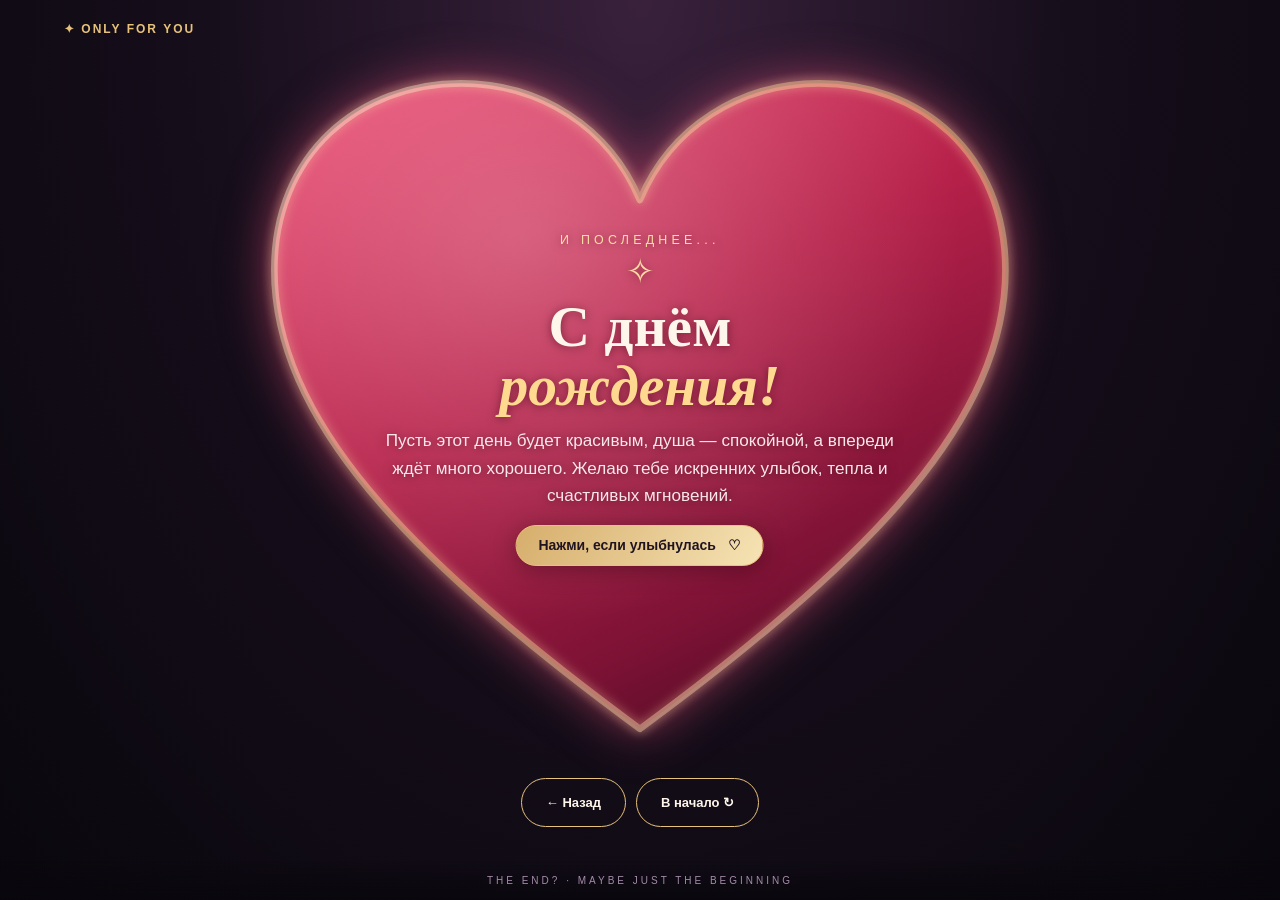
==== final.html @ cea83a6e "ПОЗДРАВЛЕНИЕ" ====
<!doctype html>
<html lang="ru">
<head>
<meta charset="utf-8">
<meta name="viewport" content="width=device-width,initial-scale=1">
<title>С днём рождения ✦</title>
<link rel="icon" href="data:image/svg+xml,%3Csvg xmlns=%27http://www.w3.org/2000/svg%27 viewBox=%270 0 100 100%27%3E%3Ctext x=%2750%27 y=%2778%27 font-size=%2780%27 text-anchor=%27middle%27 fill=%27%23e8c27a%27%3E%E2%9C%A6%3C/text%3E%3C/svg%3E">
<link rel="stylesheet" href="style.css">
</head>
<body class="final-page">
<header class="top"><a class="brand" href="index.html">✦ ONLY FOR YOU</a></header>

<main>
  <!-- Сердце вместо рамки: контур рисуется одной линией, а заливка следует за ней (всё — SVG, анимация в style.css) -->
  <section class="heart-stage" id="heartStage">
    <svg class="heart-svg" viewBox="0 0 200 180" preserveAspectRatio="none" aria-hidden="true" focusable="false">
      <defs>
        <linearGradient id="heartFillGrad" x1=".2" y1="0" x2=".75" y2="1">
          <stop offset="0" stop-color="#e2486f"/>
          <stop offset=".42" stop-color="#b52049"/>
          <stop offset=".8" stop-color="#7c1235"/>
          <stop offset="1" stop-color="#4d0a22"/>
        </linearGradient>
        <radialGradient id="heartShine" cx=".34" cy=".24" r=".6">
          <stop offset="0" stop-color="#ffd0d8" stop-opacity=".30"/>
          <stop offset="1" stop-color="#ffd0d8" stop-opacity="0"/>
        </radialGradient>
        <linearGradient id="heartLineGrad" x1="0" y1="0" x2="1" y2="1">
          <stop offset="0" stop-color="#ffe9cf"/>
          <stop offset=".5" stop-color="#f3cf85"/>
          <stop offset="1" stop-color="#ffd3c4"/>
        </linearGradient>
        <filter id="heartSoft" x="-20%" y="-20%" width="140%" height="140%"><feGaussianBlur stdDeviation="5"/></filter>
        <!-- маска заливки: толстая линия по тому же контуру, «рисуется» вслед за основной линией -->
        <mask id="heartRevealMask" maskUnits="userSpaceOnUse" x="-30" y="-30" width="260" height="240">
          <path class="heart-reveal" pathLength="1" fill="none" stroke="#fff" stroke-width="170" stroke-linejoin="round"
                filter="url(#heartSoft)"
                d="M100 172 C40 128 6 92 6 54 C6 24 28 6 54 6 C74 6 92 17 100 36 C108 17 126 6 146 6 C172 6 194 24 194 54 C194 92 160 128 100 172 Z"/>
        </mask>
      </defs>

      <g class="heart-body" id="heartFill" mask="url(#heartRevealMask)">
        <path d="M100 172 C40 128 6 92 6 54 C6 24 28 6 54 6 C74 6 92 17 100 36 C108 17 126 6 146 6 C172 6 194 24 194 54 C194 92 160 128 100 172 Z" fill="url(#heartFillGrad)"/>
        <path d="M100 172 C40 128 6 92 6 54 C6 24 28 6 54 6 C74 6 92 17 100 36 C108 17 126 6 146 6 C172 6 194 24 194 54 C194 92 160 128 100 172 Z" fill="url(#heartShine)"/>
      </g>

      <path class="heart-line" pathLength="1" fill="none" stroke="url(#heartLineGrad)" stroke-width="1.7" stroke-linejoin="round" stroke-linecap="round"
            d="M100 172 C40 128 6 92 6 54 C6 24 28 6 54 6 C74 6 92 17 100 36 C108 17 126 6 146 6 C172 6 194 24 194 54 C194 92 160 128 100 172 Z"/>
      <circle class="heart-pen" r="2.4" cx="0" cy="0" fill="#fff4dc"/>
    </svg>

    <div class="heart-content">
      <div class="eyebrow">И последнее...</div>
      <div class="flower">✧</div>
      <h2>С днём<br><em>рождения!</em></h2>
      <p class="copy">Пусть этот день будет красивым, душа — спокойной, а впереди ждёт много хорошего. Желаю тебе искренних улыбок, тепла и счастливых мгновений.</p>
      <button class="btn" id="wow">Нажми, если улыбнулась <span>♡</span></button>
      <p id="reply" class="copy" hidden>Тогда сюрприз удался ✨ Пусть улыбка сегодня не исчезает!</p>
    </div>
  </section>

  <p class="heart-nav">
    <a class="btn ghost" href="message.html">← Назад</a>
    <a class="btn ghost" href="index.html">В начало ↻</a>
  </p>
</main>
<div class="footer">THE END? · MAYBE JUST THE BEGINNING</div>

<script>
document.getElementById('wow').addEventListener('click',()=>{document.getElementById('reply').hidden=false;for(let i=0;i<32;i++){const e=document.createElement('span');e.textContent=['✦','♡','✧'][i%3];e.style.cssText=`position:fixed;left:${Math.random()*100}vw;top:-30px;color:#e8c27a;font-size:${16+Math.random()*22}px;z-index:5;pointer-events:none;transition:transform 2.5s linear,opacity 2.5s linear`;document.body.appendChild(e);requestAnimationFrame(()=>{e.style.transform=`translateY(${innerHeight+70}px) rotate(${Math.random()*500}deg)`;e.style.opacity='0'});setTimeout(()=>e.remove(),2600)}});

/* Когда заливка дошла до конца, снимаем маску: сердце гарантированно закрашено целиком, без пустых участков */
(() => {
  const fill = document.getElementById('heartFill');
  const reveal = document.querySelector('.heart-reveal');
  const done = () => fill && fill.removeAttribute('mask');
  if (reveal) reveal.addEventListener('animationend', done, { once: true });
  setTimeout(done, 7500);   // страховка, если анимация не запустилась
})();
</script>
</body>
</html>
---- style.css ----
:root{--bg:#100b14;--panel:#1b111f;--gold:#e8c27a;--cream:#fff6eb;--muted:#c9b9c9}*{box-sizing:border-box}body{margin:0;background:radial-gradient(ellipse at 50% 0,#39213c 0,#160e1b 48%,#09070d 100%);color:var(--cream);font-family:Georgia,'Times New Roman',serif;min-height:100vh}a{color:inherit;text-decoration:none}.top{display:flex;justify-content:space-between;align-items:center;padding:22px clamp(18px,5vw,70px);font:12px Arial,sans-serif;letter-spacing:2px;color:var(--gold)}.brand{font-weight:bold}main{width:min(960px,92vw);margin:0 auto;min-height:78vh;display:flex;align-items:center;justify-content:center;text-align:center;padding:38px 0 70px}.panel{width:100%;border:1px solid #9e784b55;background:#130d19b8;border-radius:26px;padding:clamp(28px,6vw,70px);box-shadow:0 25px 90px #0007;position:relative;overflow:hidden}.eyebrow{font:11px Arial,sans-serif;letter-spacing:4px;color:var(--gold);text-transform:uppercase}.ornament{color:var(--gold);font-size:35px;margin:20px}.panel h1,.panel h2{font-weight:normal;font-size:clamp(36px,7vw,72px);line-height:1.05;margin:18px 0}.panel h1 em,.panel h2 em{color:var(--gold);font-weight:normal}.copy{color:var(--muted);font:16px/1.8 Arial,sans-serif;max-width:610px;margin:20px auto 30px}.btn{display:inline-flex;align-items:center;gap:20px;padding:16px 24px;border:1px solid var(--gold);border-radius:999px;background:linear-gradient(120deg,#d6ae6c,#f6e3b4);color:#211421;font: bold 13px Arial,sans-serif;cursor:pointer;transition:.2s}.btn:hover{transform:translateY(-2px);box-shadow:0 8px 35px #d6ae6c55}.ghost{background:transparent;color:var(--cream);margin-left:8px}.hint{font:12px/1.7 Arial,sans-serif;color:var(--muted)}.flower{font-size:60px;color:var(--gold);margin:15px}.footer{position:fixed;bottom:0;left:0;right:0;text-align:center;padding:14px;background:linear-gradient(transparent,#09070dee);font:10px Arial,sans-serif;letter-spacing:3px;color:#a58caa}@media(max-width:600px){.top{padding:18px}.panel{padding:28px 18px}.btn{margin:6px}.copy{font-size:14px}}


/* Smooth scene transition */
body{opacity:1;transition:opacity .55s ease,filter .55s ease;overflow-x:hidden}
.page-enter{animation:pageReveal .8s cubic-bezier(.22,.7,.25,1) both}
@keyframes pageReveal{from{opacity:0}to{opacity:1}}
.transition-curtain{position:fixed;inset:0;z-index:50;display:flex;align-items:center;justify-content:center;background:radial-gradient(ellipse at center,#3c2140 0,#100b14 68%);opacity:0;pointer-events:none;transition:opacity .68s ease}
.transition-curtain span{color:var(--gold);font-size:clamp(42px,8vw,90px);text-shadow:0 0 45px #e8c27a99;transform:scale(.5) rotate(-35deg);opacity:0}
.page-leaving{overflow:hidden;opacity:0;filter:blur(7px);transform:scale(1.025)}
.page-leaving .transition-curtain{opacity:1}
.page-leaving .transition-curtain span{animation:starBloom .65s ease forwards}
@keyframes starBloom{50%{opacity:1;transform:scale(1.15) rotate(0)}100%{opacity:0;transform:scale(1.8) rotate(35deg)}}
.landing-hint{margin-top:17px;margin-bottom:0;font-size:12px}
.start-btn{min-width:245px;justify-content:center}
@media(prefers-reduced-motion:reduce){*,*::before,*::after{animation-duration:.01ms!important;transition-duration:.01ms!important;scroll-behavior:auto!important}}


/* Full-screen dance background (shared by index.html and message.html) */
.bg-dance-video{position:fixed;top:calc(50% + 6vh);left:50%;width:200%;height:200%;object-fit:cover;object-position:center;transform:translate(-50%,-50%);transform-origin:center center;z-index:-3;filter:brightness(.48) saturate(.78);}
.bg-vignette{position:fixed;inset:0;z-index:-2;pointer-events:none;background:linear-gradient(90deg,rgba(9,6,13,.72),rgba(9,6,13,.22) 50%,rgba(9,6,13,.72)),linear-gradient(0deg,rgba(9,6,13,.75),transparent 45%,rgba(9,6,13,.45))}
@media(max-width:600px){.bg-dance-video{object-position:center}}

/* ==========================================================================
   Landing screen (index.html) - independent layers, bottom to top:
     -3  .landing-bg-video     background video (200% x 200%, +6vh, dimmed; rule above)
     -2  .landing-video-shade  dark overlay on top of the video
     10  .top / main / .footer page content (real HTML button lives here)
     11  #introParticles       particle canvas, never intercepts the mouse
   ========================================================================== */
.landing-page{
  position:relative;
  isolation:isolate;                 /* keeps the z-index:-3 video inside the page */
  min-height:100vh;min-height:100svh;
  overflow-x:hidden;overflow-y:auto; /* scrolls only if the window is really too short */
  background:#050408;
}
.landing-page.page-enter{animation:landingPageFade .55s ease both}
@keyframes landingPageFade{from{opacity:0}to{opacity:1}}

.landing-page .landing-bg-video{max-width:none;pointer-events:none}

.landing-page .landing-video-shade{
  position:fixed;inset:0;z-index:-2;pointer-events:none;
  background:
    linear-gradient(90deg,rgba(5,4,8,.72),rgba(5,4,8,.18) 50%,rgba(5,4,8,.72)),
    linear-gradient(0deg,rgba(5,4,8,.70),rgba(5,4,8,.10) 48%,rgba(5,4,8,.58));
}

.landing-page .top,
.landing-page main,
.landing-page .footer{z-index:10}
.landing-page .top,
.landing-page main{position:relative}
.landing-page .top{text-shadow:0 1px 12px #000}
.landing-page main{
  width:min(960px,92vw);
  min-height:calc(100vh - 58px);min-height:calc(100svh - 58px);
  margin:0 auto;display:flex;align-items:center;justify-content:center;
  text-align:center;padding:20px 0 56px;
}
.landing-page .panel{
  width:100%;max-width:850px;
  padding:clamp(26px,5vw,64px);
  position:relative;overflow:visible;
  background:rgba(7,5,10,.32);
  border:1px solid rgba(232,194,122,.20);border-radius:28px;
  box-shadow:0 20px 80px rgba(0,0,0,.14);
  backdrop-filter:blur(2px);-webkit-backdrop-filter:blur(2px);
}
.landing-page .eyebrow,
.landing-page .ornament,
.landing-page .panel h1,
.landing-page .copy,
.landing-page .landing-hint{
  text-shadow:0 2px 18px rgba(0,0,0,.85);
  animation:landingTextIn .85s ease both;
}
.landing-page .eyebrow{animation-delay:.10s}
.landing-page .ornament{animation-delay:.22s}
.landing-page .panel h1{animation-delay:.34s}
.landing-page .copy{animation-delay:.46s}
.landing-page .landing-hint{animation-delay:.58s}
@keyframes landingTextIn{
  from{opacity:0;transform:translateY(16px);filter:blur(5px)}
  to{opacity:1;transform:translateY(0);filter:blur(0)}
}
.landing-page .panel h1{font-size:clamp(38px,6.5vw,72px);line-height:1.05}
.landing-page .copy{color:#f2e8f2;max-width:610px}

/* Real <a> button. It is hidden ONLY while the particle intro runs (html.js-intro). */
.landing-page .start-btn,
.letter-page .open-btn{
  position:relative;z-index:12;min-width:245px;justify-content:center;
  opacity:1;pointer-events:auto;transform:translateY(0) scale(1);filter:none;
  transition:opacity .9s ease,transform .9s cubic-bezier(.2,.8,.2,1),filter .9s ease,box-shadow .6s ease;
}
html.js-intro .landing-page .start-btn:not(.is-visible),
html.js-intro .letter-page .open-btn:not(.is-visible){
  opacity:0;pointer-events:none;
  transform:translateY(14px) scale(.88);filter:blur(8px);
  /* fail-open: if the script ever dies, the button still shows up by itself */
  animation:introFailOpen .01s linear 7s forwards;
}
@keyframes introFailOpen{to{opacity:1;pointer-events:auto;transform:none;filter:none}}
.landing-page .start-btn.is-visible,
.letter-page .open-btn.is-visible{
  opacity:1;pointer-events:auto;transform:translateY(0) scale(1);filter:blur(0);
  box-shadow:0 0 26px rgba(232,194,122,.62),0 0 72px rgba(205,160,230,.28);
  animation:buttonPulse 2.4s ease-in-out 1s 2;
}
@keyframes buttonPulse{
  0%,100%{box-shadow:0 0 24px rgba(232,194,122,.46),0 0 46px rgba(205,160,230,.16)}
  50%{box-shadow:0 0 36px rgba(255,230,177,.88),0 0 84px rgba(205,160,230,.42)}
}
.landing-page .start-btn:hover,
.letter-page .open-btn.is-visible:not(:disabled):hover{transform:translateY(-2px) scale(1.02)}

/* Particle canvas: above the content, below nothing, transparent to clicks */
.landing-page #introParticles{
  position:fixed;inset:0;width:100%;height:100%;z-index:11;
  display:block;pointer-events:none;opacity:1;
  transition:opacity 1.2s ease;
}
.landing-page #introParticles.is-fading{opacity:0}
.landing-page #introParticles.is-done{visibility:hidden}

.landing-page .transition-curtain{z-index:50}
.landing-page .footer{background:linear-gradient(transparent,rgba(5,4,8,.82))}
/* leaving animation must not put transform/filter on <body> (it would re-anchor the fixed video) */
.landing-page.page-leaving,
.letter-page.page-leaving{filter:none;transform:none;overflow:hidden}

@media(max-width:600px){
  .landing-page .panel{padding:26px 18px;background:rgba(7,5,10,.50)}
  .landing-page .copy{font-size:14px}
  .landing-page .start-btn{min-width:220px}
}
@media(prefers-reduced-motion:reduce){
  .landing-page .eyebrow,.landing-page .ornament,.landing-page .panel h1,
  .landing-page .copy,.landing-page .landing-hint{animation:none}
  /* the generic reduced-motion rule above squashes every transition to .01ms; keep the button reveal */
  .landing-page .start-btn,.letter-page .open-btn{transition-duration:.9s!important}
  .landing-page #introParticles{transition-duration:1.2s!important}
}

/* Low screens (phone in landscape, small windows): compact panel so the button stays on screen */
@media(max-height:600px){
  .landing-page .top{padding-top:10px;padding-bottom:10px}
  .landing-page main{min-height:calc(100vh - 34px);min-height:calc(100svh - 34px);padding:8px 0 44px}
  .landing-page .panel{padding:16px clamp(18px,5vw,40px)}
  .landing-page .ornament,.landing-page .landing-hint{display:none}
  .landing-page .panel h1{font-size:clamp(24px,7vh,40px);margin:8px 0}
  .landing-page .copy{font-size:13px;line-height:1.5;margin:8px auto 14px}
}


/* ==========================================================================
   Letter page (message.html): видео → затемнение → [содержимое z10] → канвас частиц z11 → навигация z12
   Видео и затемнение берутся из общих правил .bg-dance-video / .bg-vignette выше (те же 200% / +6vh / brightness .48).
   Кнопка #openLetter использует те же правила, что и кнопка первой страницы (см. общие селекторы выше).
   ========================================================================== */
.letter-page{
  position:relative;isolation:isolate;height:100vh;overflow:hidden;background:#050408;
  --reserve:112px;                                   /* место под кнопки навигации внизу */
  --ew:min(440px,80vw);--eh:calc(var(--ew)*.682);    /* размер конверта */
  --sw:min(580px,92vw);                              /* ширина письма */
  --stage-h:calc(100vh - 58px - var(--reserve));
  --sheet-max-h:calc(var(--stage-h) - 30px);
}
@supports (height:100svh){.letter-page{height:100svh;--stage-h:calc(100svh - 58px - var(--reserve))}}
.letter-page .bg-dance-video{max-width:none;pointer-events:none}
.letter-page .top{position:relative;z-index:10;text-shadow:0 1px 12px #000}
.letter-page .footer{z-index:9;pointer-events:none;background:linear-gradient(transparent,rgba(5,4,8,.82))}

.letter-page .letter-stage{
  overflow-x:clip;                                   /* ничто (ореол, тени, перо клапана) не расширяет страницу на телефоне */
  position:relative;z-index:10;width:100%;max-width:none;margin:0;padding:0;min-height:0;
  height:var(--stage-h);display:grid;place-items:center;
}
.letter-page #letterParticles{position:fixed;inset:0;width:100%;height:100%;z-index:11;display:block;pointer-events:none}

/* ---- кнопка ---- */
.gate{grid-area:1/1;position:relative;z-index:2;display:flex;flex-direction:column;align-items:center;text-align:center;padding:0 18px}
.gate .eyebrow,.gate .ornament,.gate .gate-hint{text-shadow:0 2px 18px rgba(0,0,0,.85);animation:landingTextIn .85s ease both}
.gate .ornament{animation-delay:.18s;margin:14px 0 22px}
.gate .gate-hint{animation-delay:.5s;margin:18px 0 0;font-size:12px;color:#e6d9e6}
.letter-page .open-btn{font-size:14px;padding:18px 30px}
.letter-page .open-btn:disabled{cursor:default}

/* ---- сцена с конвертом ---- */
.scene{grid-area:1/1;position:relative;z-index:3;width:var(--ew);height:var(--eh);perspective:1400px;pointer-events:none}
.js .scene:not(.is-on){visibility:hidden}
.scene.is-read .sheet{pointer-events:auto}
.rig{position:absolute;inset:0;z-index:1;perspective:900px}
.letter-halo{position:absolute;left:50%;top:50%;z-index:0;width:min(calc(var(--sw)*1.6),100vw);height:calc(var(--sheet-max-h)*1.2);
  transform:translate(-50%,-50%);opacity:0;pointer-events:none;
  background:radial-gradient(ellipse at center,rgba(255,196,140,.32),rgba(232,140,190,.13) 46%,transparent 72%)}

/* слои конверта: back 1 → открытый клапан 2 → письмо 3 → передний карман 4 → закрытый клапан 5 → письмо над всем 6 */
.env-part{position:absolute;pointer-events:none}
.env-back,.env-front{inset:0}
.env-back{z-index:1;filter:drop-shadow(0 16px 26px rgba(0,0,0,.55))}
.env-front{z-index:4}
.env-back svg,.env-front svg,.flap-face svg{display:block;width:100%;height:100%}
.env-glow{z-index:1;left:12%;top:8%;width:76%;height:70%;opacity:0;mix-blend-mode:screen;
  background:radial-gradient(ellipse at 50% 55%,rgba(255,214,150,.85),rgba(255,170,120,.30) 45%,transparent 72%)}
.env-flap{z-index:5;left:0;top:0;width:100%;height:59.4%;transform-origin:50% 0}
.env-flap.is-open{z-index:2}
.flap-face{position:absolute;inset:0}
.flap-face svg{filter:drop-shadow(0 3px 5px rgba(0,0,0,.45))}
.flap-in{display:none}
.env-flap.is-open .flap-out{display:none}
.env-flap.is-open .flap-in{display:block}
.seal{position:absolute;left:50%;top:84%;width:calc(var(--ew)*.135);aspect-ratio:1;transform:translate(-50%,-50%)}
.seal svg{display:block;width:100%;height:100%;filter:drop-shadow(0 3px 5px rgba(0,0,0,.6))}
.env-shadow{z-index:0;left:6%;right:6%;bottom:-11%;height:17%;opacity:.7;filter:blur(12px);
  background:radial-gradient(ellipse at center,rgba(0,0,0,.72),transparent 70%)}

/* ---- лист письма ---- */
.sheet{position:absolute;left:50%;top:0;z-index:3;width:var(--sw);transform-origin:50% 0;
  filter:drop-shadow(0 18px 32px rgba(0,0,0,.55)) drop-shadow(0 0 24px rgba(255,205,140,.16))}
.sheet-paper{
  position:relative;max-height:var(--sheet-max-h);overflow-x:hidden;overflow-y:auto;
  padding:clamp(26px,5.4vw,52px) clamp(22px,5.8vw,54px);
  border-radius:4px;color:#3d2230;scrollbar-width:thin;scrollbar-color:rgba(150,100,60,.4) transparent;
  background:
    radial-gradient(ellipse at 18% 0,rgba(255,255,255,.55),transparent 55%),
    radial-gradient(ellipse at 100% 100%,rgba(190,140,90,.24),transparent 55%),
    linear-gradient(172deg,#fcf1de,#f4e2c6 58%,#ebd3ae);
  box-shadow:inset 0 0 0 1px rgba(160,110,60,.28),inset 0 0 46px rgba(150,100,50,.20);
}
.sheet-creases{position:absolute;left:0;right:0;top:0;height:100%;pointer-events:none;z-index:2;mix-blend-mode:multiply;
  background:
    linear-gradient(180deg,transparent calc(33.3% - 14px),rgba(110,70,40,.16) 33.3%,transparent calc(33.3% + 14px)),
    linear-gradient(180deg,transparent calc(66.6% - 14px),rgba(110,70,40,.16) 66.6%,transparent calc(66.6% + 14px))}
.letter-text{position:relative;z-index:1;text-align:left}
.l-heart,.l-orn{text-align:center;color:#b3844a}
.l-heart{font-size:24px;line-height:1;margin-bottom:8px}
.l-orn{font-size:14px;letter-spacing:10px;margin:14px 0 20px;padding-left:10px}
.letter-text h2{margin:0;text-align:center;font:normal clamp(25px,5.4vw,40px)/1.14 Georgia,'Times New Roman',serif;color:#4e1228}
.letter-text h2 em{color:#a32b53;font-style:italic}
.letter-text p{margin:0 0 1.05em;font:clamp(15px,2.3vw,18.5px)/1.85 Georgia,'Times New Roman',serif;color:#3d2230;text-wrap:pretty}
.letter-text p:last-child{margin-bottom:0}
.letter-text .w{display:inline-block}
.js .letter-text:not(.is-shown) .w,
.js .letter-text:not(.is-shown) [data-deco]{opacity:0}

/* ---- нижние кнопки ---- */
.letter-actions{position:fixed;left:0;right:0;bottom:46px;z-index:12;display:flex;flex-wrap:wrap;gap:10px;justify-content:center;align-items:center;padding:0 14px;pointer-events:none}
.letter-actions>*{pointer-events:auto}
.letter-actions .btn{margin:0;padding:11px 18px;font-size:12px;gap:12px}
.letter-actions .ghost{background:rgba(10,6,14,.46);-webkit-backdrop-filter:blur(4px);backdrop-filter:blur(4px)}
.letter-actions .ghost:disabled{opacity:.55;cursor:default}
.js .letter-actions .after{display:none}
.js .letter-actions.is-ready .after{display:inline-flex;animation:letterActionIn .9s ease both}
@keyframes letterActionIn{from{opacity:0;transform:translateY(8px)}to{opacity:1;transform:none}}

/* без JavaScript: просто показываем письмо */
html:not(.js) .gate,html:not(.js) .env-part,html:not(.js) .letter-halo{display:none}
html:not(.js) .scene{width:auto;height:auto;margin:0 auto}
html:not(.js) .rig{position:static}
html:not(.js) .sheet{position:relative;left:auto;transform:none;margin:0 auto}

@media(max-width:640px){
  .letter-page{--reserve:156px}
  .letter-actions{bottom:44px;gap:8px}
  .letter-actions .btn{padding:10px 14px;font-size:11px;gap:8px}
  .letter-page .open-btn{font-size:13px;padding:16px 24px}
}
@media(max-height:560px){
  .letter-page{--reserve:104px}.letter-actions{bottom:40px}.gate .ornament{margin:6px 0 12px}
  .sheet-paper{padding:16px 28px}
  .letter-text h2{font-size:clamp(20px,6.4vh,28px)}
  .letter-text p{font-size:14px;line-height:1.6;margin-bottom:.7em}
  .l-heart,.l-orn{display:none}
}


/* ==========================================================================
   Final page (final.html): вместо квадратной рамки — сердце.
   Контур рисуется одной линией (stroke-dashoffset), заливка проявляется следом
   (маска — толстая линия по тому же контуру), в конце сердце закрашено целиком.
   Размеры текста — в cqw (от ширины сердца), поэтому всё масштабируется вместе с ним.
   ========================================================================== */
.final-page{
  --ar:.9;                                   /* высота сердца / ширина */
  --draw:3.4s;                               /* длительность прорисовки линии */
  --ease:cubic-bezier(.45,.05,.3,1);
  overflow-x:hidden;
}
.final-page main{width:100%;max-width:none;min-height:0;display:block;padding:2px 0 70px;text-align:center}
.final-page .footer{pointer-events:none}

.heart-stage{
  position:relative;margin:0 auto;container-type:inline-size;
  aspect-ratio:10/9;
  width:min(820px,100vw,max(440px,calc((100vh - 200px)/var(--ar))));
}
@supports (height:100svh){
  .heart-stage{width:min(820px,100vw,max(440px,calc((100svh - 200px)/var(--ar))))}
}
.heart-svg{
  position:absolute;inset:0;width:100%;height:100%;overflow:visible;display:block;
  animation:heartGlow 2.6s ease-out 1.2s both, heartBreath 4.2s ease-in-out 5s infinite;
}
@keyframes heartGlow{
  from{filter:drop-shadow(0 0 0 rgba(222,60,105,0))}
  to{filter:drop-shadow(0 0 3.2cqw rgba(222,60,105,.50)) drop-shadow(0 0 .8cqw rgba(255,150,170,.25))}
}
@keyframes heartBreath{
  0%,100%{filter:drop-shadow(0 0 3.2cqw rgba(222,60,105,.50)) drop-shadow(0 0 .8cqw rgba(255,150,170,.25))}
  50%{filter:drop-shadow(0 0 4.4cqw rgba(235,80,120,.66)) drop-shadow(0 0 1cqw rgba(255,170,185,.34))}
}

/* контур: одна непрерывная линия, начинается с нуля (ничего не видно) */
.heart-line{
  stroke-dasharray:1 1;stroke-dashoffset:1;opacity:0;
  animation:
    heartDraw var(--draw) var(--ease) .25s forwards,
    heartLineIn .3s linear .25s forwards,
    heartLineSettle 1.6s ease 3.7s forwards;
  filter:drop-shadow(0 0 1.4px rgba(255,214,160,.9));
}
@keyframes heartDraw{to{stroke-dashoffset:0}}
@keyframes heartLineIn{to{opacity:1}}
@keyframes heartLineSettle{to{opacity:.55}}

/* маска заливки: толстая линия по тому же пути, чуть позже основной */
.heart-reveal{stroke-dasharray:1 1;stroke-dashoffset:1;animation:heartDraw var(--draw) var(--ease) .75s forwards}
/* пока маска не проявилась — заливки нет вовсе */
.heart-body{opacity:1}

/* «перо»: светящаяся точка бежит по контуру вместе с линией */
.heart-pen{opacity:0;display:none}
@supports (offset-path:path('M0 0')){
  .heart-pen{
    display:block;
    offset-path:path('M100 172 C40 128 6 92 6 54 C6 24 28 6 54 6 C74 6 92 17 100 36 C108 17 126 6 146 6 C172 6 194 24 194 54 C194 92 160 128 100 172 Z');
    offset-rotate:0deg;offset-distance:0%;
    filter:drop-shadow(0 0 3px #ffd9a0) drop-shadow(0 0 7px rgba(255,170,120,.9));
    animation:heartPen var(--draw) var(--ease) .25s forwards;
  }
}
@keyframes heartPen{
  0%{offset-distance:0%;opacity:1}
  96%{opacity:1}
  100%{offset-distance:100%;opacity:0}
}

/* содержимое внутри сердца */
.heart-content{
  position:absolute;left:50%;top:19%;bottom:22%;width:68%;transform:translateX(-50%);
  display:flex;flex-direction:column;align-items:center;justify-content:center;z-index:2;
  text-shadow:0 1px 10px rgba(60,0,20,.55);
}
.heart-content>*{opacity:0;animation:heartTextIn 1s ease both}
.heart-content .eyebrow{animation-delay:3.1s}
.heart-content .flower{animation-delay:3.3s}
.heart-content h2{animation-delay:3.5s}
.heart-content>.copy:not(#reply){animation-delay:3.8s}
.heart-content .btn{animation-delay:4.1s}
.heart-content #reply{animation:none;opacity:1}
@keyframes heartTextIn{from{opacity:0;transform:translateY(10px);filter:blur(4px)}to{opacity:1;transform:none;filter:none}}

.heart-content .eyebrow{font-size:max(9px,1.6cqw);letter-spacing:.34em;color:#ffdca4}
.heart-content .flower{font-size:max(20px,4.4cqw);line-height:1;margin:1cqw 0 .4cqw;color:#ffdca4}
.heart-content h2{font-size:max(26px,7.4cqw);line-height:1.04;margin:.6cqw 0 1.4cqw;color:#fff6eb}
.heart-content h2 em{color:#ffd98f}
.heart-content .copy{font-size:max(12.5px,2.2cqw);line-height:1.6;color:#fbe6ec;max-width:100%;margin:0 auto 2cqw}
.heart-content .btn{font-size:max(11.5px,1.8cqw);padding:max(11px,1.5cqw) max(18px,2.8cqw);gap:max(10px,1.6cqw);margin:0;text-shadow:none;box-shadow:0 4px 22px rgba(30,0,10,.35)}
.heart-content #reply{margin:2cqw auto 0;font-size:max(12px,2.1cqw);animation:replyIn .7s ease both}
@keyframes replyIn{from{opacity:0;transform:translateY(6px)}to{opacity:1;transform:none}}

/* навигация — под острием сердца, появляется, когда сердце готово */
.heart-nav{position:relative;z-index:3;margin:clamp(6px,1.6vw,18px) 0 0;display:flex;gap:10px;justify-content:center;flex-wrap:wrap;
  opacity:0;animation:heartTextIn 1s ease 4.4s both}
.heart-nav .btn{margin:0}

@media(max-width:640px){
  .final-page{--ar:1.4}
  .heart-stage{aspect-ratio:5/7;width:100vw}
  .heart-content{top:22%;bottom:19%;width:66%}
  .heart-content .flower{display:none}
  .heart-content h2{font-size:clamp(25px,8.2cqw,34px);margin:1.4cqw 0 3cqw}
  .heart-content .copy{font-size:clamp(12.5px,3.3cqw,15px);line-height:1.5;margin-bottom:3.4cqw}
  .heart-content .eyebrow{font-size:10px}
  .heart-content .btn{font-size:12px;padding:11px 18px;gap:10px}
  .heart-content #reply{font-size:clamp(12px,3.2cqw,14px);margin-top:3cqw}
}
@media(prefers-reduced-motion:reduce){
  .final-page .heart-svg,.final-page .heart-line,.final-page .heart-reveal,.final-page .heart-pen,
  .final-page .heart-content>*,.final-page .heart-nav{animation-delay:0s!important;animation-iteration-count:1!important}
}
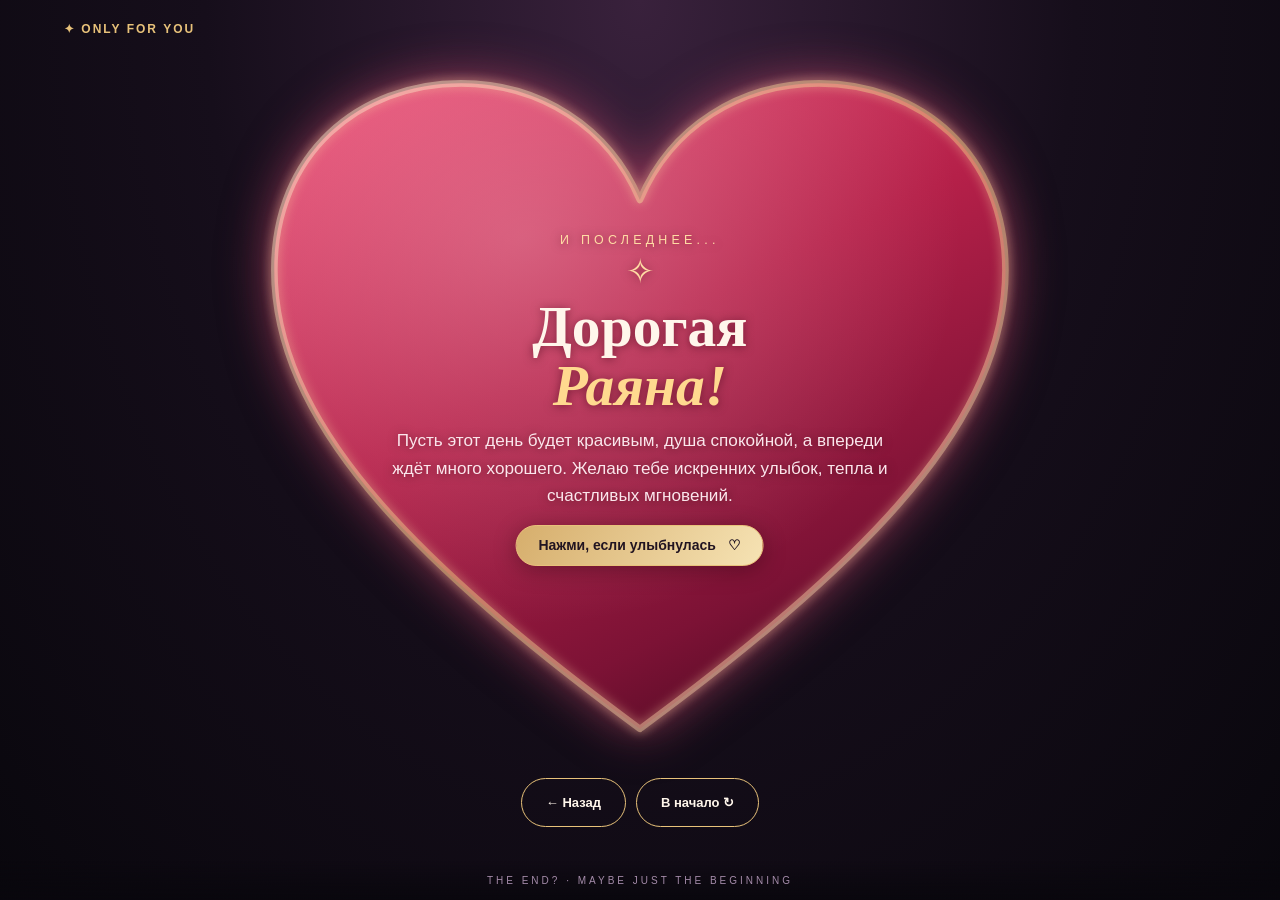
==== commit b1caaa72: "Add files via upload" ====
--- a/final.html
+++ b/final.html
@@ -52,8 +52,8 @@
     <div class="heart-content">
       <div class="eyebrow">И последнее...</div>
       <div class="flower">✧</div>
-      <h2>С днём<br><em>рождения!</em></h2>
-      <p class="copy">Пусть этот день будет красивым, душа — спокойной, а впереди ждёт много хорошего. Желаю тебе искренних улыбок, тепла и счастливых мгновений.</p>
+      <h2>Дорогая <br><em>Раяна!</em></h2>
+      <p class="copy">Пусть этот день будет красивым, душа  спокойной, а впереди ждёт много хорошего. Желаю тебе искренних улыбок, тепла и счастливых мгновений.</p>
       <button class="btn" id="wow">Нажми, если улыбнулась <span>♡</span></button>
       <p id="reply" class="copy" hidden>Тогда сюрприз удался ✨ Пусть улыбка сегодня не исчезает!</p>
     </div>
--- a/style.css
+++ b/style.css
@@ -17,7 +17,7 @@
 
 
 /* Full-screen dance background (shared by index.html and message.html) */
-.bg-dance-video{position:fixed;top:calc(50% + 6vh);left:50%;width:200%;height:200%;object-fit:cover;object-position:center;transform:translate(-50%,-50%);transform-origin:center center;z-index:-3;filter:brightness(.48) saturate(.78);}
+.bg-dance-video{position:fixed;top:calc(90% + 6vh);left:50%;width:200%;height:200%;object-fit:cover;object-position:center;transform:translate(-50%,-50%);transform-origin:center center;z-index:-3;filter:brightness(.48) saturate(.78);}
 .bg-vignette{position:fixed;inset:0;z-index:-2;pointer-events:none;background:linear-gradient(90deg,rgba(9,6,13,.72),rgba(9,6,13,.22) 50%,rgba(9,6,13,.72)),linear-gradient(0deg,rgba(9,6,13,.75),transparent 45%,rgba(9,6,13,.45))}
 @media(max-width:600px){.bg-dance-video{object-position:center}}
 
